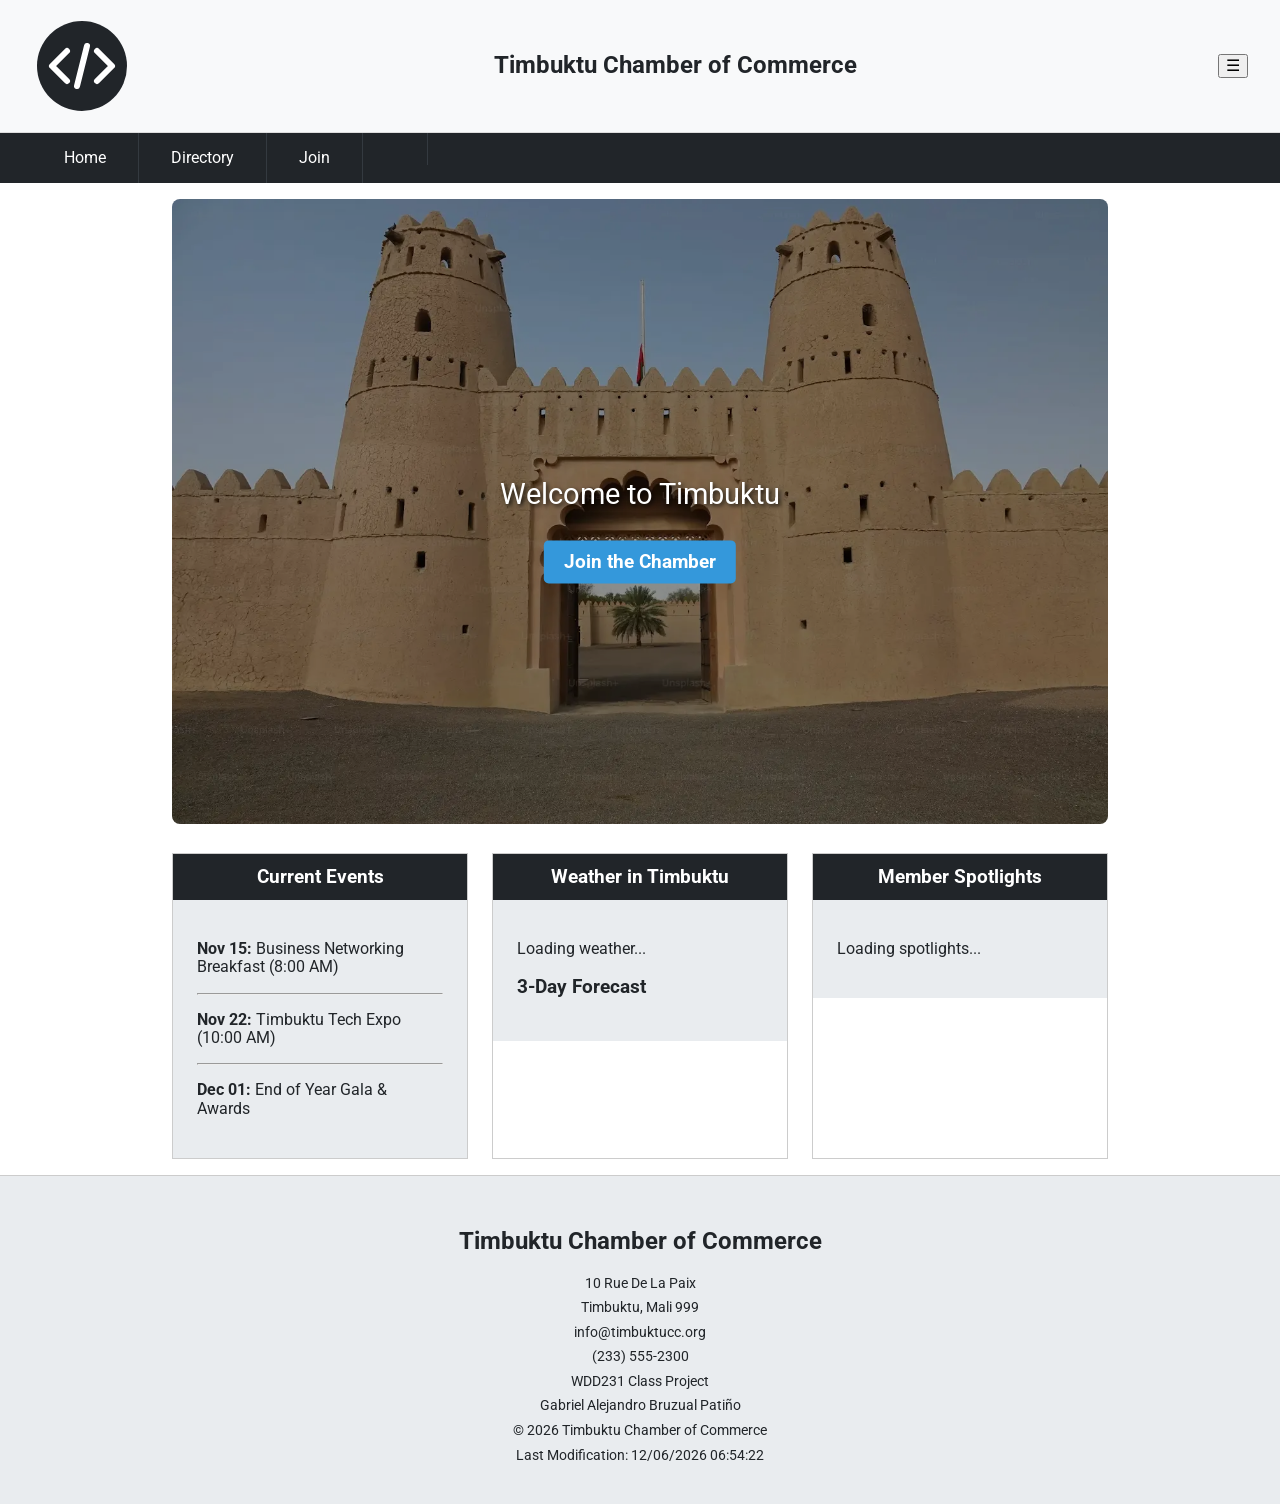
==== chamber/index.html @ d8986c75 "Chamber 2 v1" ====
<!DOCTYPE html>
<html lang="en">
<head>
    <meta charset="UTF-8">
    <meta name="viewport" content="width=device-width, initial-scale=1.0">
    <title>Timbuktu Chamber of Commerce | Directory</title>
    <meta name="description" content="Directory page for the Timbuktu Chamber of Commerce. Find local businesses and services.">
    <meta name="author" content="Gabriel Bruzual">
    <link rel="preconnect" href="https://fonts.googleapis.com">
    <link rel="preconnect" href="https://fonts.gstatic.com" crossorigin>
    <link href="https://fonts.googleapis.com/css2?family=Montserrat:ital,wght@0,100..900;1,100..900&family=Roboto:ital,wght@0,100..900;1,100..900&display=swap" rel="stylesheet">
    <link rel="icon" href="images/favicon.ico">

    <meta property="og:title" content="Timbuktu Chamber of Commerce Directory">
    <meta property="og:description" content="Discover businesses in Timbuktu. Join our chamber today!">
    <meta property="og:url" content="https://gabrielprograman.github.io/wdd231/chamber/directory.html">
    <meta property="og:image" content="https://gabrielprograman.github.io/wdd231/chamber/images/logo.svg">
    <link rel="stylesheet" href="styles/normalize.css">
    <link rel="stylesheet" href="styles/small.css">
    <link rel="stylesheet" href="styles/larger.css">

    <script src="scripts/directory.js" defer></script>
</head>
<body>
    <header>
        <img src="images/logo.svg" alt="Timbuktu Chamber Logo" class="logo">
        <h2>Timbuktu Chamber of Commerce</h2>
        <button id="menu-btn" aria-label="Toggle Menu">&#9776;</button>
    </header>

    <nav>
        <ul id="primary-nav" class="hidden">
            <li><a href="../index.html">Home</a></li>
            <li><a href="directory.html" class="active">Directory</a></li>
            <li><a href="join.html">Join</a></li>
            <li><a href="discover.html"></a></li>
        </ul>
    </nav>

    <main class="home-main">
        <div class="hero">
            <img src="images/hero.webp" alt="Beautiful view of Timbuktu" width="100" height="auto">
            <div class="hero-content">
                <h1>Welcome to Timbuktu</h1>
                <a href="join.html" class="cta-button">Join the Chamber</a>
            </div>
        </div>

        <div class="home-grid">
            <section class="card events-card">
                <h2>Current Events</h2>
                <div class="card-content">
                    <p><strong>Nov 15:</strong> Business Networking Breakfast (8:00 AM)</p>
                    <hr>
                    <p><strong>Nov 22:</strong> Timbuktu Tech Expo (10:00 AM)</p>
                    <hr>
                    <p><strong>Dec 01:</strong> End of Year Gala & Awards</p>
                </div>
            </section>

            <section class="card weather-card">
                <h2>Weather in Timbuktu</h2>
                <div class="card-content">
                    <div id="current-weather">
                        <p>Loading weather...</p>
                    </div>
                    <h3>3-Day Forecast</h3>
                    <div id="weather-forecast">

                    </div>
                </div>
            </section>

            <section class="card spotlights-card">
                <h2>Member Spotlights</h2>
                <div class="card-content" id="spotlight-container">
                    <p>Loading spotlights...</p>
                </div>
            </section>

        </div>
    </main>

    <footer>
        <div class="footer-info">
            <h2>Timbuktu Chamber of Commerce</h2>
            <p>10 Rue De La Paix</p>
            <p>Timbuktu, Mali 999</p>
            <p>info@timbuktucc.org</p>
            <p>(233) 555-2300</p>
        </div>
        <div class="footer-dev">
            <p>WDD231 Class Project</p>
            <p>Gabriel Alejandro Bruzual Patiño</p>
            <p>&copy; <span id="currentyear"></span> Timbuktu Chamber of Commerce</p>
            <p>Last Modification: <span id="lastModified"></span></p>
        </div>
    </footer>
    </body>
    </html>
---- chamber/styles/small.css ----
:root {
    --header-bg: #f8f9fa;
    --nav-bg: #212529;
    --card-header-bg: #212529;
    --card-body-bg: #e9ecef;
    --text-dark: #212529;
    --text-light: #ffffff;
    --completed-bg: #adb5bd;
    --uncompleted-bg: #f8f9fa;
}

body {
    font-family: 'Roboto', sans-serif;
    color: var(--text-dark);
    margin: 0;
    padding: 0;
}

header {
    background-color: var(--header-bg);
    display: flex;
    justify-content: space-between;
    align-items: center;
    padding: 1rem 2rem;
    border-bottom: 1px solid #ddd;
}

.logo-area {
    display: flex;
    align-items: center;
    gap: 1rem;
}

#menu-button {
    background: #e9ecef;
    border: 1px solid #ccc;
    font-size: 1.5rem;
    padding: 0.2rem 0.6rem;
    cursor: pointer;
}

nav {
    background-color: var(--nav-bg);
}

nav ul {
    list-style: none;
    margin: 0;
    padding: 0;
    display: none;
    flex-direction: column;
}

nav ul.show {
    display: flex;
}

nav a {
    display: block;
    color: var(--text-light);
    text-decoration: none;
    padding: 1rem 2rem;
    border-bottom: 1px solid #343a40;
}

nav a:hover, nav a:active {
    background-color: #495057;
}

main {
    padding: 1rem 2rem;
    max-width: 1000px;
    margin: 0 auto;
}

h1 {
    font-weight: 400;
}

.grid-container {
    display: flex;
    flex-direction: column;
    gap: 1.5rem;
}

.card {
    border: 1px solid #ccc;
}

.card h2 {
    background-color: var(--card-header-bg);
    color: var(--text-light);
    margin: 0;
    padding: 0.75rem;
    text-align: center;
    font-size: 1.2rem;
}

.card-content {
    background-color: var(--card-body-bg);
    padding: 1.5rem;
}

.photo-container {
    text-align: center;
}

.photo-container img {
    max-width: 100%;
    height: auto;
    background-color: #adb5bd;
}

.filter-buttons {
    display: flex;
    justify-content: space-between;
    gap: 0.5rem;
    margin-bottom: 1rem;
}

.btn {
    flex: 1;
    padding: 0.5rem;
    background-color: #ced4da;
    border: 1px solid #6c757d;
    cursor: pointer;
    font-weight: bold;
    border-radius: 4px;
}

.btn:hover, .btn.active {
    background-color: #6c757d;
    color: #ffffff;
}

#course-container {
    display: flex;
    flex-direction: column;
    gap: 0.5rem;
}

.course-card {
    padding: 0.75rem;
    border: 1px solid #6c757d;
    text-align: center;
    font-weight: bold;
}

.course-card.completed {
    background-color: var(--completed-bg);
    color: #000;
}

.course-card.uncompleted {
    background-color: var(--uncompleted-bg);
    color: #000;
}

.credits-display {
    text-align: center;
    margin-top: 1rem;
    font-size: 0.9rem;
}

footer {
    background-color: var(--card-body-bg);
    text-align: center;
    padding: 2rem 1rem;
    border-top: 1px solid #ccc;
}

.social-links {
    display: flex;
    justify-content: center;
    gap: 1rem;
    margin-bottom: 1rem;
}

footer p {
    margin: 0.5rem 0;
    font-size: 0.9rem;
}

.menu-toggles {
    text-align: center;
    margin: 1.5rem 0;
}

.menu-toggles button {
    padding: 0.6rem 1.2rem;
    font-size: 1rem;
    cursor: pointer;
    background-color: var(--secondary-color, #ecf0f1);
    border: 1px solid #ccc;
    border-radius: 4px;
    margin: 0 0.25rem;
    transition: background 0.3s;
}

.menu-toggles button:hover {
    background-color: #ddd;
}

.grid {
    display: grid;
    grid-template-columns: 1fr;
    gap: 1.5rem;
}

.grid section {
    background-color: var(--secondary-color, #f9f9f9);
    border: 1px solid #ddd;
    border-radius: 8px;
    padding: 1.5rem;
    text-align: center;
    box-shadow: 0 2px 5px rgba(0,0,0,0.05);
}

.grid section img {
    max-width: 100%;
    height: auto;
    border-radius: 4px;
    margin-bottom: 1rem;
}

.grid section h3 {
    margin: 0.5rem 0;
    color: var(--primary-color, #2c3e50);
}

.grid section p {
    margin: 0.25rem 0;
    font-size: 0.95rem;
}

.grid section a {
    display: inline-block;
    margin-top: 0.75rem;
    color: #3498db;
    text-decoration: none;
    font-weight: bold;
}

.list {
    display: flex;
    flex-direction: column;
    gap: 0.5rem;
}

.list section {
    display: flex;
    flex-direction: column;
    padding: 1rem;
    background-color: #fff;
    border-bottom: 1px solid #ccc;
}

.list section img {
    display: none;
}

main h1 {
    text-align: center;
    padding: 1.5rem 0;
    color: var(--primary-color, #2c3e50);
    font-family: 'Roboto', sans-serif;
    border-bottom: 1px solid #eee;
    margin: 0 1rem 1.5rem 1rem;
}

.hero {
    position: relative;
    text-align: center;
    color: #ffffff;
    margin-bottom: 1.5rem;
}

.hero img {
    width: 100%;
    height: auto;
    border-radius: 8px;
    filter: brightness(70%);
}

.hero-content {
    position: absolute;
    top: 50%;
    left: 50%;
    transform: translate(-50%, -50%);
    width: 90%;
}

.hero-content h1 {
    color: #ffffff;
    font-size: 1.8rem;
    margin-bottom: 1rem;
    text-shadow: 2px 2px 4px rgba(0,0,0,0.8);
    border-bottom: none;
}

.cta-button {
    background-color: #3498db;
    color: #ffffff;
    padding: 10px 20px;
    text-decoration: none;
    font-weight: bold;
    border-radius: 5px;
    font-size: 1.2rem;
    transition: background-color 0.3s;
}

.cta-button:hover {
    background-color: #2980b9;
}

.home-grid {
    display: flex;
    flex-direction: column;
    gap: 1.5rem;
}

.spotlight-item {
    border-bottom: 1px solid #ccc;
    padding-bottom: 1rem;
    margin-bottom: 1rem;
    text-align: center;
}

.spotlight-item:last-child {
    border-bottom: none;
    margin-bottom: 0;
}

.spotlight-item img {
    max-width: 150px;
    height: auto;
    margin-bottom: 0.5rem;
}
---- chamber/styles/larger.css ----
@media screen and (min-width: 768px) {
    #menu-button {
        display: none;
    }

    nav ul {
        display: flex;
        flex-direction: row;
        justify-content: flex-start;
        padding: 0 2rem;
    }

    nav a {
        border-bottom: none;
        border-right: 1px solid #343a40;
    }

    .grid-container {
        display: grid;
        grid-template-columns: 2fr 1fr;
        gap: 1.5rem;
    }

    #about {
        grid-column: 1 / 2;
    }

    #photo {
        grid-column: 2 / 3;
    }

    #courses-section {
        grid-column: 1 / 3;
    }

    .filter-buttons {
        max-width: 600px;
        margin: 0 auto 1rem auto;
    }

    #course-container {
        flex-direction: row;
        flex-wrap: wrap;
        justify-content: center;
    }

    .course-card {
        flex: 1 1 30%;
        max-width: 300px;
    }

    .grid {
        grid-template-columns: repeat(3, 1fr);
    }

    .list section {
        flex-direction: row;
        justify-content: space-between;
        align-items: center;
        text-align: left;
    }

    .list section h3 {
        width: 25%;
        margin: 0;
    }

    .list section p {
        width: 30%;
        margin: 0;
    }

    .list section a {
        width: 15%;
        text-align: right;
        margin: 0;
    }
    
    .home-grid {
        display: grid;
        grid-template-columns: repeat(3, 1fr);
        gap: 1.5rem;
    }
}
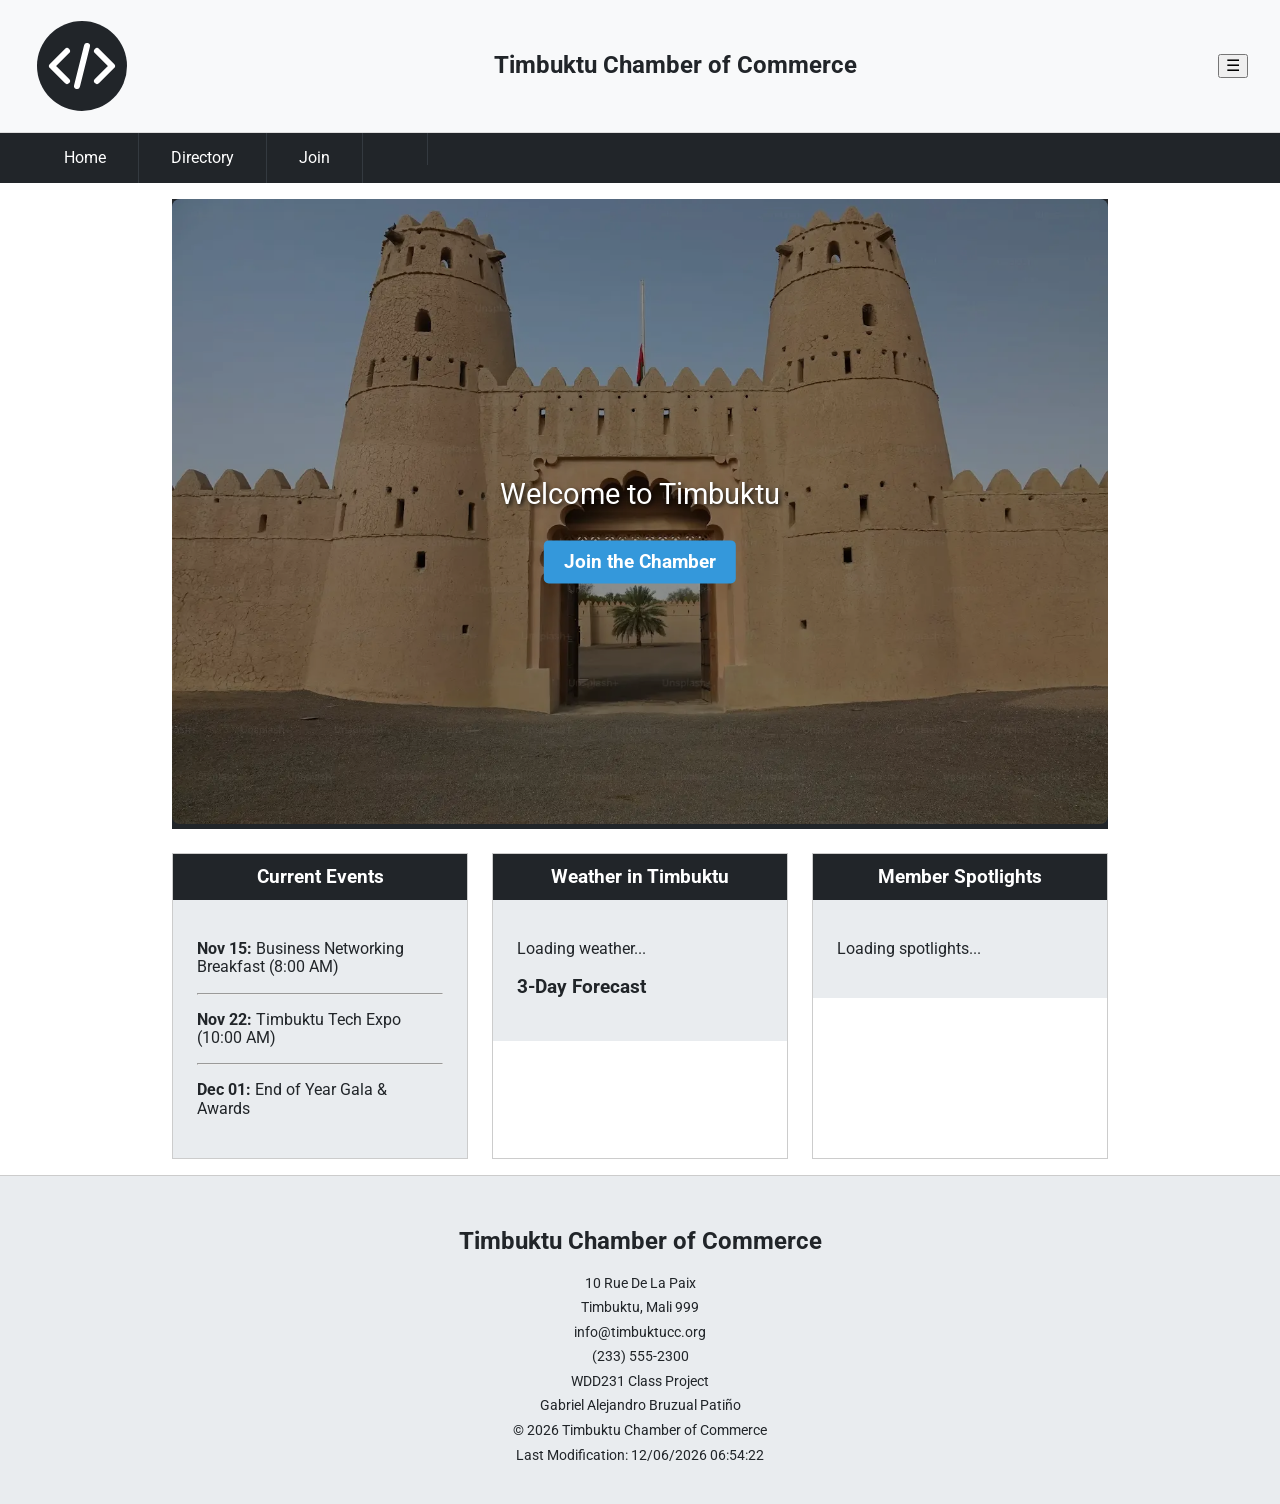
==== commit d5f9702b: "Chamber 2 v4" ====
--- a/chamber/index.html
+++ b/chamber/index.html
@@ -39,7 +39,7 @@
 
     <main class="home-main">
         <div class="hero">
-            <img src="images/hero.webp" alt="Beautiful view of Timbuktu" width="100" height="auto">
+            <img src="images/hero.webp" alt="Beautiful view of Timbuktu" width="1200" height="630">
             <div class="hero-content">
                 <h1>Welcome to Timbuktu</h1>
                 <a href="join.html" class="cta-button">Join the Chamber</a>
--- a/chamber/styles/small.css
+++ b/chamber/styles/small.css
@@ -273,6 +273,7 @@
     text-align: center;
     color: #ffffff;
     margin-bottom: 1.5rem;
+    background-color: #212529;
 }
 
 .hero img {
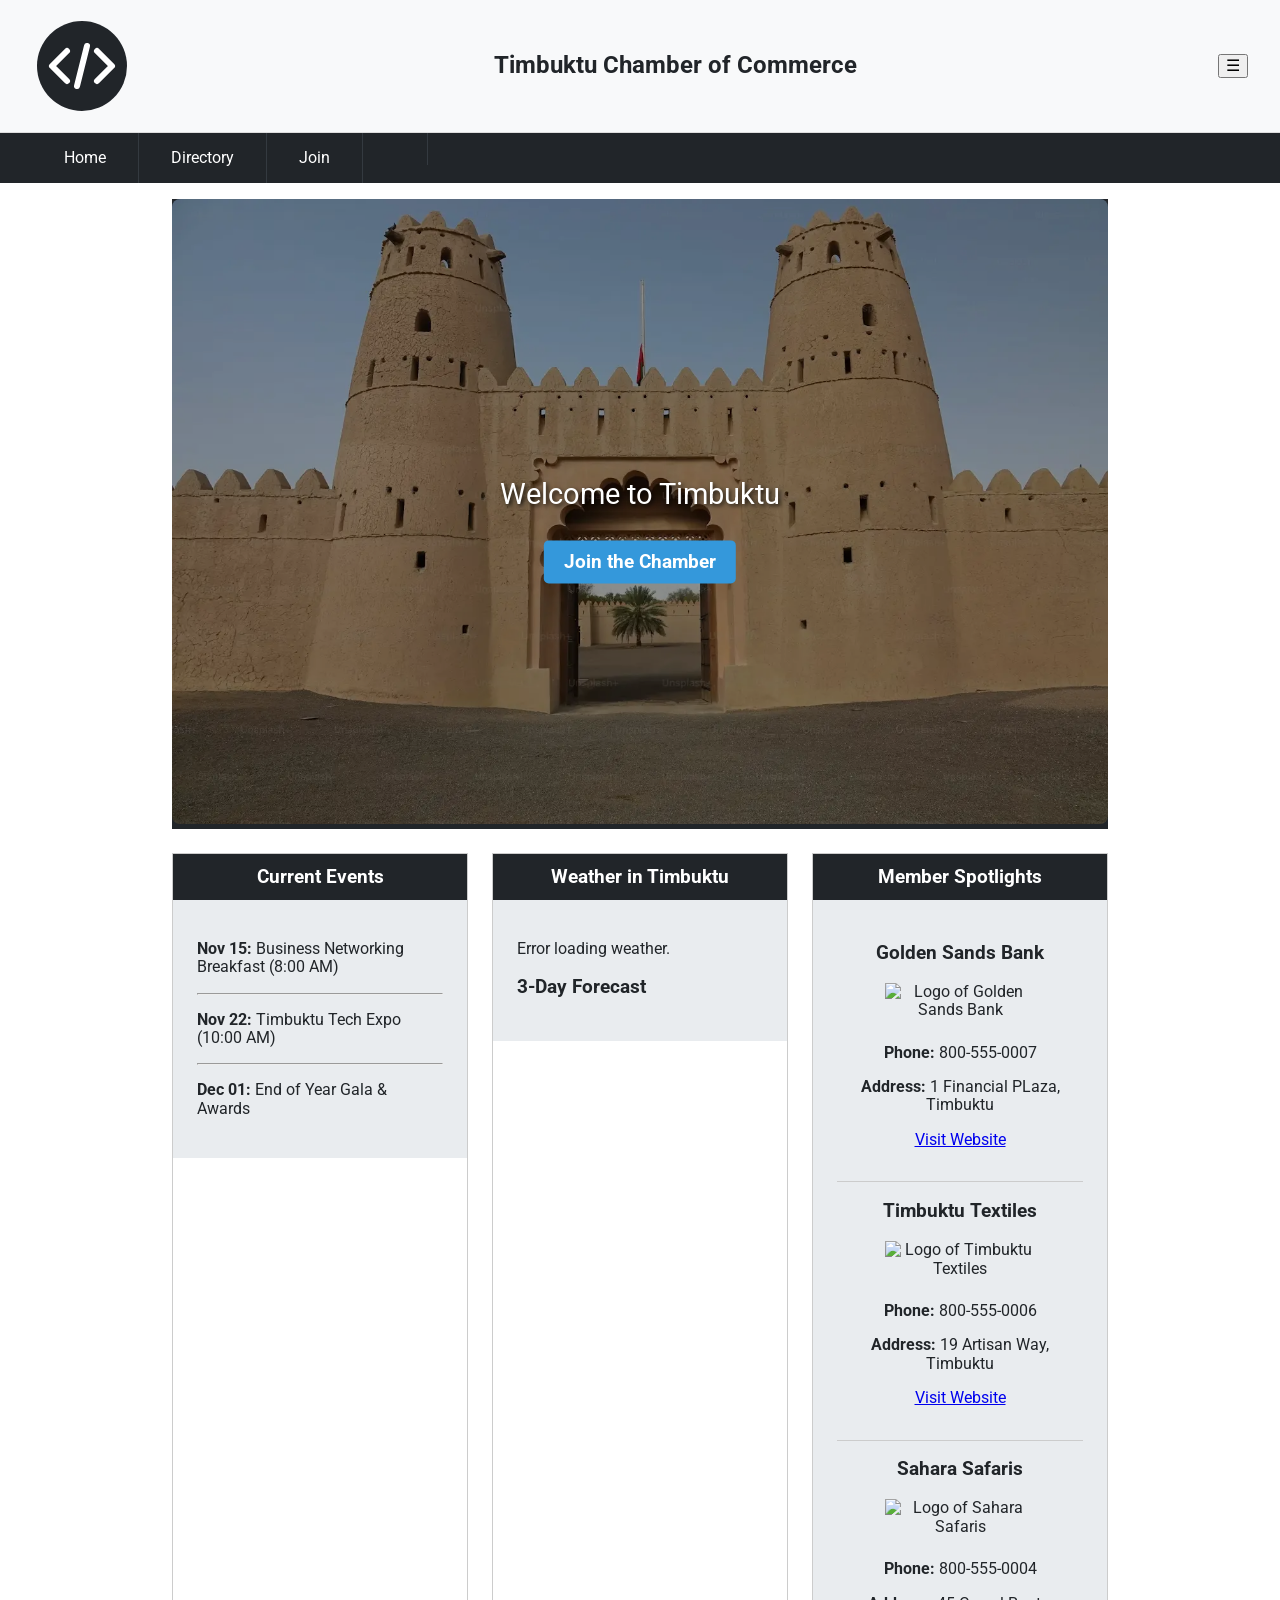
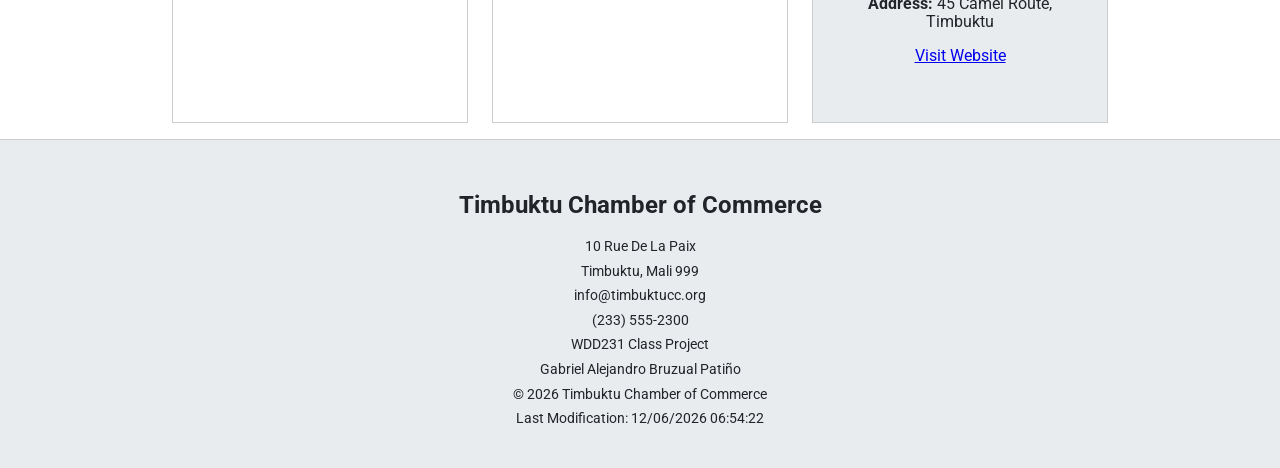
==== commit 3c85b09c: "Chamber 2 v5" ====
--- a/chamber/index.html
+++ b/chamber/index.html
@@ -19,7 +19,7 @@
     <link rel="stylesheet" href="styles/small.css">
     <link rel="stylesheet" href="styles/larger.css">
 
-    <script src="scripts/directory.js" defer></script>
+    <script src="scripts/home.js" defer></script>
 </head>
 <body>
     <header>
